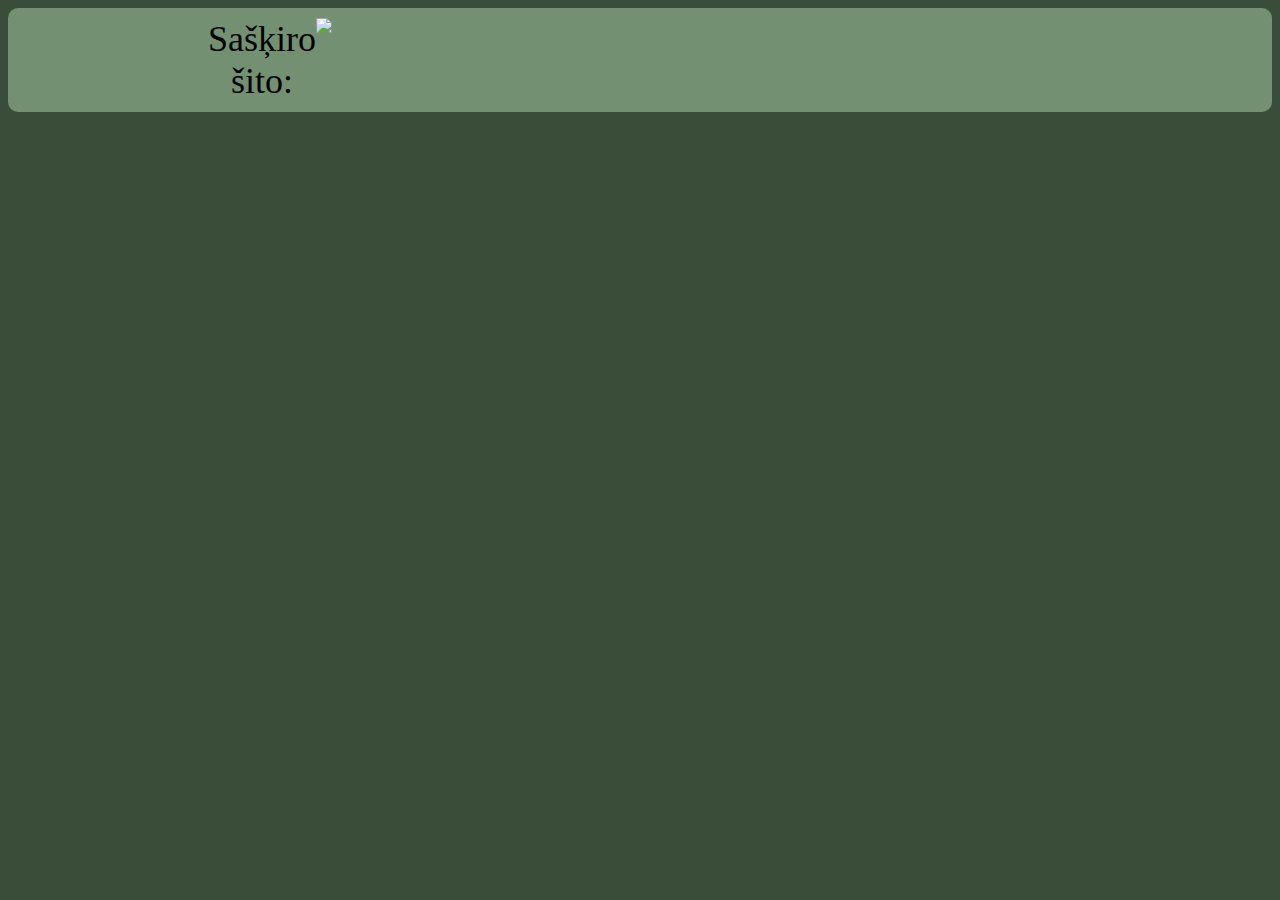
==== index.html @ b09e03c3 "Add files via upload" ====
<!DOCTYPE html>
<html lang="en">
<head>
    <meta charset="UTF-8">
    <meta http-equiv="X-UA-Compatible" content="IE=edge">
    <meta name="viewport" content="width=device-width, initial-scale=1.0">
    <title>Document</title>
    <link rel="stylesheet" href="style.css">
</head>
<body>
    <div class="pud_text">
        <div class="sec_col">
            Sašķiro šito:
            <img class="pudele" src="/imgg/water 1.png">
        </div>
    </div>
    <script src="script.js"></script>
</body>
</html>
---- style.css ----
body 
{
background-color: #3A4D39;
}
.pud_text {
    
}
.sec_col{
    font-size: 36px;
    background-color: #739072;
    /* padding: 100px ; */
    padding-bottom: 10px;
    padding-top: 10px;
    padding-right:1050px ;
    padding-left:200px ;
    border-radius: 10px;
    text-align: center;
    display: flex;
    flex-direction: row;
    justify-content: space-between;
}
.pudele {
    width: 100px;
}
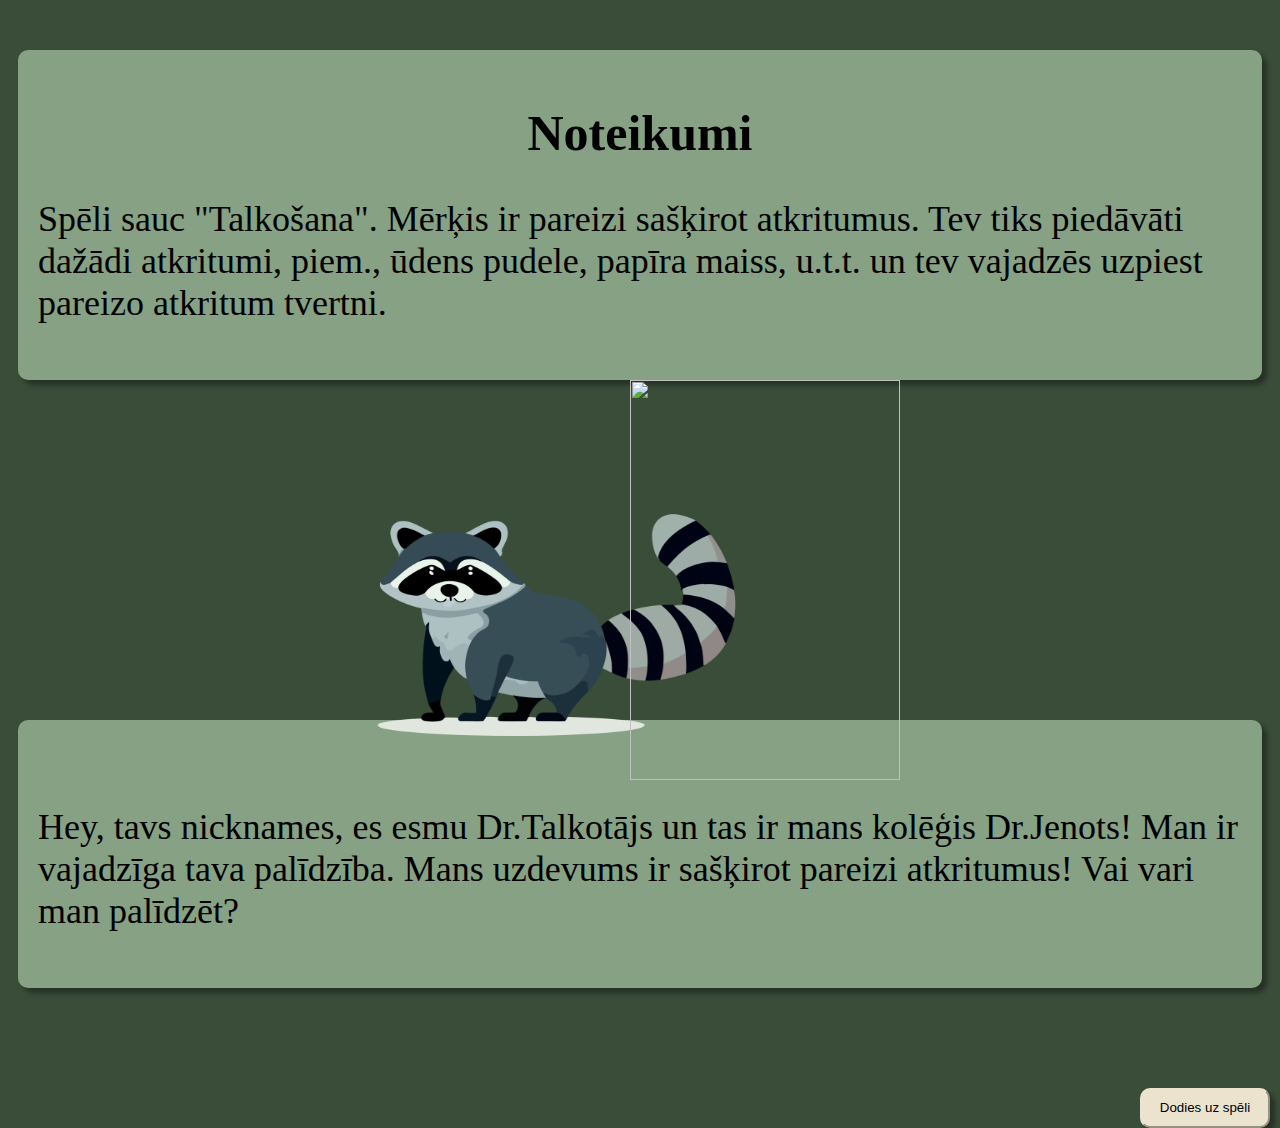
==== commit e0e2b294: "Add files via upload" ====
--- a/index.html
+++ b/index.html
@@ -5,15 +5,26 @@
     <meta http-equiv="X-UA-Compatible" content="IE=edge">
     <meta name="viewport" content="width=device-width, initial-scale=1.0">
     <title>Document</title>
+    <link href="https://cdn.jsdelivr.net/npm/bootstrap@5.3.2/dist/css/bootstrap.min.css" rel="stylesheet" integrity="sha384-T3c6CoIi6uLrA9TneNEoa7RxnatzjcDSCmG1MXxSR1GAsXEV/Dwwykc2MPK8M2HN" crossorigin="anonymous">
     <link rel="stylesheet" href="style.css">
 </head>
 <body>
-    <div class="pud_text">
-        <div class="sec_col">
-            Sašķiro šito:
-            <img class="pudele" src="/imgg/water 1.png">
-        </div>
+<div class="div1">
+    <div class="kvad1">
+        <h1>Noteikumi</h1>
+        <p>Spēli sauc "Talkošana". Mērķis ir pareizi sašķirot atkritumus. Tev tiks piedāvāti dažādi atkritumi, piem., ūdens pudele, papīra maiss, u.t.t. un tev vajadzēs uzpiest pareizo atkritum tvertni.</p>
     </div>
+    <img class="img2" src="dr.raccoon.png"> 
+    <img class="img1" src="dr.png.png">
+    <div class="pls"></div>
+    <div class="kvad2">
+        <p>Hey, tavs nicknames, es esmu Dr.Talkotājs un  tas ir mans kolēģis Dr.Jenots! 
+            Man ir vajadzīga tava palīdzība. Mans uzdevums ir sašķirot pareizi atkritumus!
+            Vai vari man palīdzēt?</p>
+    </div>
+    <div class="help"></div>
+    <button type="button" class="poga">Dodies uz spēli</button>
     <script src="script.js"></script>
+</div>    
 </body>
 </html>--- a/style.css
+++ b/style.css
@@ -1,24 +1,60 @@
-body 
-{
-background-color: #3A4D39;
+body{
+    background-color: #3A4D39;
 }
-.pud_text {
-    
+.kvad1{
+    padding: 20px;
+    background-color: #86a184;
+    border-radius: 10px;
+    box-shadow: 5px 5px 5px #0000005d;
 }
-.sec_col{
-    font-size: 36px;
-    background-color: #739072;
-    /* padding: 100px ; */
-    padding-bottom: 10px;
-    padding-top: 10px;
-    padding-right:1050px ;
-    padding-left:200px ;
+h1{
+    text-align: center;
+    font-size: 50px;
+}
+p{
+    font-size: 36px
+}
+.kvad2{
+    padding-top: 50px;
+    padding-left: 20px;
+    padding-right: 20px;
+    padding-bottom: 20px;
+    background-color: #86a184;
     border-radius: 10px;
-    text-align: center;
-    display: flex;
-    flex-direction: row;
-    justify-content: space-between;
+    box-shadow: 5px 5px 5px #0000005d;
 }
-.pudele {
-    width: 100px;
+.poga{
+    width: 130px;
+    height: 40px;
+    background-color: #ECE3CE;
+    border-color: #ECE3CE;
+    color: #000000;
+    border-radius: 10px;
+    box-shadow: 5px 5px 5px #0000005d;
+    position: absolute;
+    right: 10px;
+}
+.div1{
+    margin-top: 50px;
+    margin-left: 10px;
+    margin-right: 10px;
+}
+.img1{
+    position: absolute;
+    right: 380px;
+    width: 270px;
+    height: 400px;
+}
+.img2{
+    position: absolute;
+    right: 530px;
+    top: 450px;
+    width: 400px;
+    height: 350px;
+}
+.pls{
+    padding: 170px;
+}
+.help{
+    padding: 50px;
 }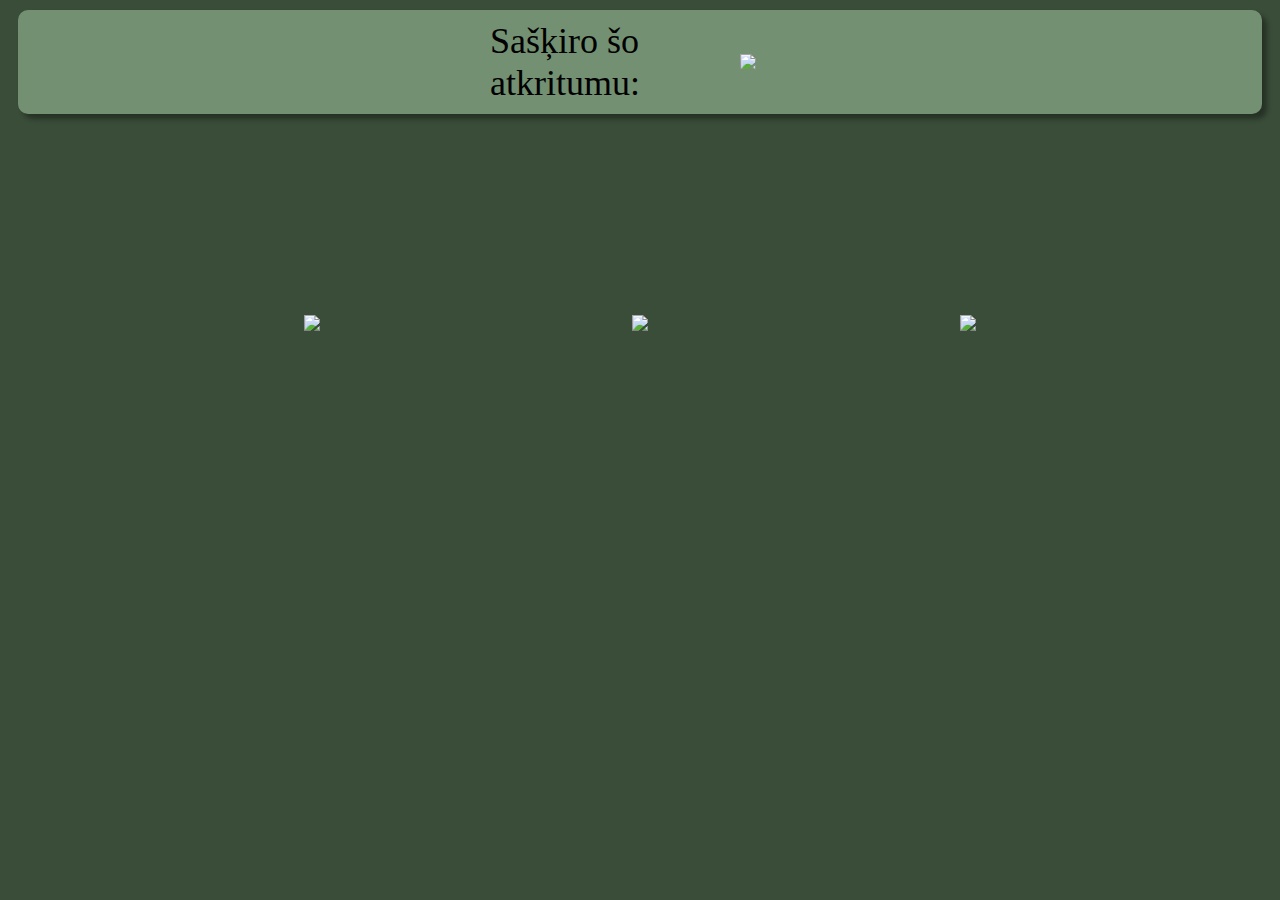
==== commit 1ed25bc3: "Add files via upload" ====
--- a/index.html
+++ b/index.html
@@ -5,26 +5,21 @@
     <meta http-equiv="X-UA-Compatible" content="IE=edge">
     <meta name="viewport" content="width=device-width, initial-scale=1.0">
     <title>Document</title>
-    <link href="https://cdn.jsdelivr.net/npm/bootstrap@5.3.2/dist/css/bootstrap.min.css" rel="stylesheet" integrity="sha384-T3c6CoIi6uLrA9TneNEoa7RxnatzjcDSCmG1MXxSR1GAsXEV/Dwwykc2MPK8M2HN" crossorigin="anonymous">
     <link rel="stylesheet" href="style.css">
 </head>
 <body>
-<div class="div1">
-    <div class="kvad1">
-        <h1>Noteikumi</h1>
-        <p>Spēli sauc "Talkošana". Mērķis ir pareizi sašķirot atkritumus. Tev tiks piedāvāti dažādi atkritumi, piem., ūdens pudele, papīra maiss, u.t.t. un tev vajadzēs uzpiest pareizo atkritum tvertni.</p>
+    <div class="pud_text">
+        <div class="sec_col">
+            Sašķiro šo <br>atkritumu:
+            <img class="pudele" src="water.png">
+        </div>
     </div>
-    <img class="img2" src="dr.raccoon.png"> 
-    <img class="img1" src="dr.png.png">
-    <div class="pls"></div>
-    <div class="kvad2">
-        <p>Hey, tavs nicknames, es esmu Dr.Talkotājs un  tas ir mans kolēģis Dr.Jenots! 
-            Man ir vajadzīga tava palīdzība. Mans uzdevums ir sašķirot pareizi atkritumus!
-            Vai vari man palīdzēt?</p>
-    </div>
-    <div class="help"></div>
-    <button type="button" class="poga">Dodies uz spēli</button>
+<div class="sos"></div>
+<div class="tvertnes">
+    <button class="papira" type="press"><img src="papira.musarnik.png"></button>
+    <button class="plastmasa" type="press"><img src="plastmasa.musarnik.png"></button>
+    <button class="stikla" type="press"><img src="stikla.musarnik.png"></button>
+</div>
     <script src="script.js"></script>
-</div>    
 </body>
 </html>--- a/style.css
+++ b/style.css
@@ -1,60 +1,41 @@
-body{
-    background-color: #3A4D39;
+body 
+{
+background-color: #3A4D39;
 }
-.kvad1{
-    padding: 20px;
-    background-color: #86a184;
-    border-radius: 10px;
-    box-shadow: 5px 5px 5px #0000005d;
-}
-h1{
-    text-align: center;
-    font-size: 50px;
-}
-p{
-    font-size: 36px
-}
-.kvad2{
-    padding-top: 50px;
-    padding-left: 20px;
-    padding-right: 20px;
-    padding-bottom: 20px;
-    background-color: #86a184;
-    border-radius: 10px;
-    box-shadow: 5px 5px 5px #0000005d;
-}
-.poga{
-    width: 130px;
-    height: 40px;
-    background-color: #ECE3CE;
-    border-color: #ECE3CE;
-    color: #000000;
-    border-radius: 10px;
-    box-shadow: 5px 5px 5px #0000005d;
-    position: absolute;
-    right: 10px;
-}
-.div1{
-    margin-top: 50px;
+.pud_text{
+    margin-top: 10px;
     margin-left: 10px;
     margin-right: 10px;
 }
-.img1{
-    position: absolute;
-    right: 380px;
-    width: 270px;
-    height: 400px;
+.sec_col{
+    align-items: center;
+    justify-content: center;
+    box-shadow: 5px 5px 5px #0000005d;
+    font-size: 36px;
+    background-color: #739072;
+    padding-bottom: 10px;
+    padding-top: 10px;
+    border-radius: 10px;
+    display: flex;
+    flex-direction: row;
+    column-gap: 100px;
 }
-.img2{
-    position: absolute;
-    right: 530px;
-    top: 450px;
-    width: 400px;
-    height: 350px;
+.pudele {
+    width: 50px;
 }
-.pls{
-    padding: 170px;
+.tvertnes{
+    align-items: center;
+    justify-content: center;
+    display: flex;
+    flex-direction: row;
+    column-gap: 300px;
 }
-.help{
-    padding: 50px;
-}+.sos{
+    margin: 200px;
+  
+}
+button{
+    background-color: transparent;
+    border: none;
+    cursor:pointer;      
+}
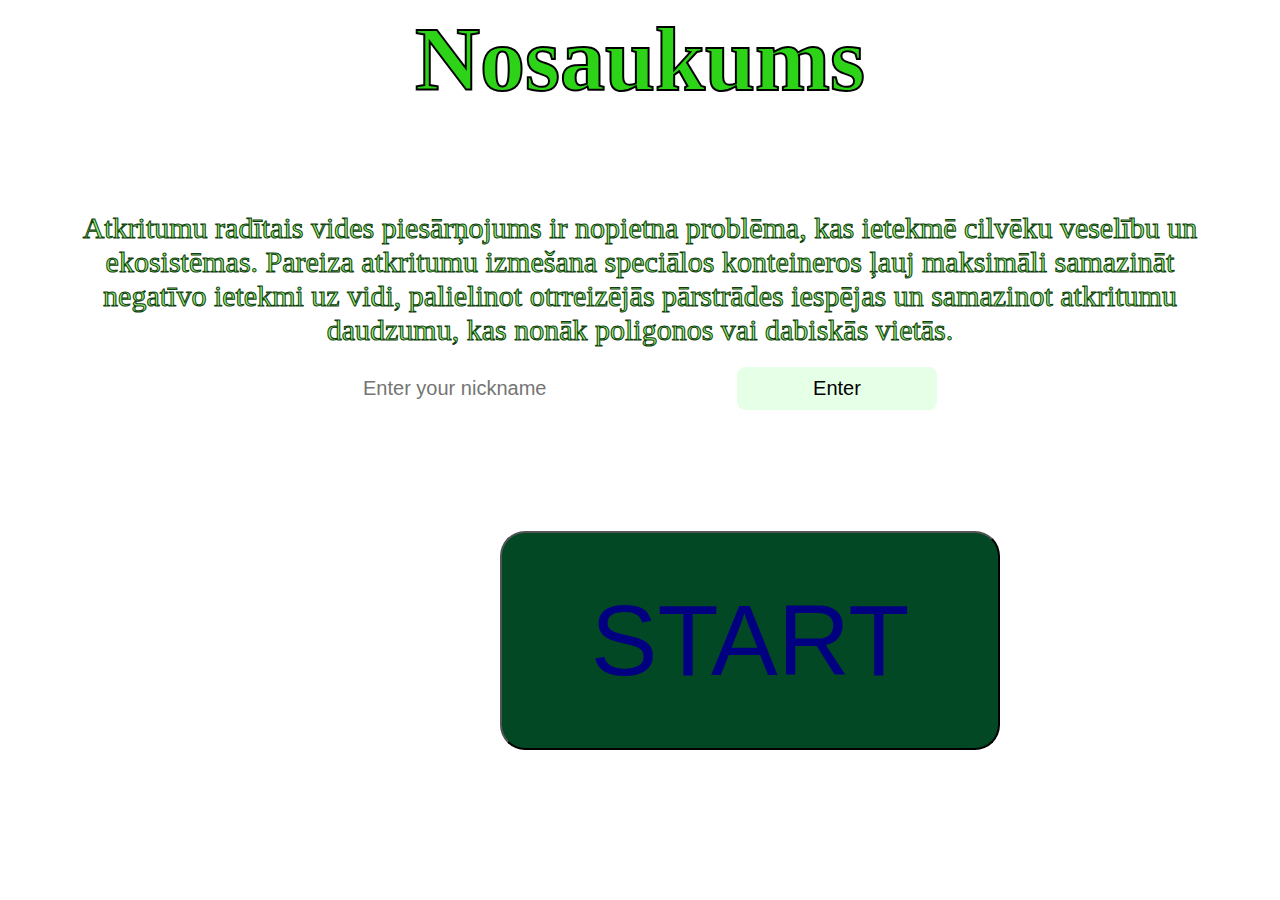
==== commit 64de02e6: "Update index.html" ====
--- a/index.html
+++ b/index.html
@@ -1,5 +1,5 @@
 <!DOCTYPE html>
-<html lang="en">
+<html lang="en" dir="ltr">
 <head>
     <meta charset="UTF-8">
     <meta http-equiv="X-UA-Compatible" content="IE=edge">
@@ -8,18 +8,24 @@
     <link rel="stylesheet" href="style.css">
 </head>
 <body>
-    <div class="pud_text">
-        <div class="sec_col">
-            Sašķiro šo <br>atkritumu:
-            <img class="pudele" src="water.png">
+    <img class="virs_logo" src="/img/apak_logo.png">
+    <h1 class="main_text">Nosaukums</h1>
+    <p class="main_dubText">Atkritumu radītais vides piesārņojums ir nopietna problēma, kas ietekmē cilvēku veselību un ekosistēmas. Pareiza atkritumu izmešana speciālos konteineros ļauj maksimāli samazināt negatīvo ietekmi uz vidi, palielinot otrreizējās pārstrādes iespējas un samazinot atkritumu daudzumu, kas nonāk poligonos vai dabiskās vietās.</p>
+    <div class="section-creator__wrapper">
+        <div>
+            <input placeholder="Enter your nickname" type="text" id="titleCreator" class="section-creator__input">
+            <button id="addTitle" onclick="pogaText()" class="section-creator__button">
+                Enter
+            </button>
+            
         </div>
+    <div> 
+    <!-- <img class="st_poga" src="/img/start_but.png"> -->
+    <button class="form_button">
+        START
+    </button>
+    <div class="moving-plant">
     </div>
-<div class="sos"></div>
-<div class="tvertnes">
-    <button class="papira" type="press"><img src="papira.musarnik.png"></button>
-    <button class="plastmasa" type="press"><img src="plastmasa.musarnik.png"></button>
-    <button class="stikla" type="press"><img src="stikla.musarnik.png"></button>
-</div>
     <script src="script.js"></script>
 </body>
-</html>+</html>
--- a/style.css
+++ b/style.css
@@ -1,41 +1,122 @@
-body 
-{
-background-color: #3A4D39;
+body {
+    background-image:url(/img/fons.png);
+    background-size: 1400px 1100px ;  
+    background-repeat:repeat;
+    
+    /* background-position-y: center;
+    background-position-x: center ; */
+    /* background-size: cover; */
+   
 }
-.pud_text{
-    margin-top: 10px;
-    margin-left: 10px;
-    margin-right: 10px;
+h1 {
+    font-size: 90px;
+    margin: auto;
+    text-align: center;
+    position: relative;
 }
-.sec_col{
-    align-items: center;
-    justify-content: center;
-    box-shadow: 5px 5px 5px #0000005d;
-    font-size: 36px;
-    background-color: #739072;
-    padding-bottom: 10px;
-    padding-top: 10px;
-    border-radius: 10px;
+.main_text {
+    color: rgb(45, 211, 23);
+    /* border: 2px solid white; */
+    -webkit-text-stroke-color: rgb(0, 0, 0);
+    -webkit-text-stroke-width: 2px;
+}
+.main_dubText {
+    padding-left: 70px;
+    padding-right: 70px;
+    font-size: 30px;
+    padding-top: 100px;
+    color: rgb(151, 241, 123);
+    margin: auto;
+    text-align: center;
+    -webkit-text-stroke-color: rgb(15, 63, 13);
+    -webkit-text-stroke-width: 1px;
+}
+.virs_logo {
+    width: 170px;
+    position:absolute;
+    margin-left: 1300px;
+    margin-bottom: 500px;
+}
+
+.section-creator__wrapper {
     display: flex;
-    flex-direction: row;
-    column-gap: 100px;
+    flex-direction: column;
+    align-items:center;
+    justify-content: space-between;
+    width: 50%;
+    margin: 0 auto;
 }
-.pudele {
-    width: 50px;
+
+.section-creator__button, .section-creator__input  {
+    border: 0;
+    padding: 10px 20px;
+    font-size: 20px;
+    width: 200px;
 }
-.tvertnes{
-    align-items: center;
-    justify-content: center;
-    display: flex;
-    flex-direction: row;
-    column-gap: 300px;
+
+.section-creator__button {
+    background-color: #e6ffe7;
+    cursor: pointer;
+    border-radius: 8px;
+    transition:background-color 0.3s;
+    
+    
 }
-.sos{
-    margin: 200px;
-  
+.section-creator__button:hover {
+    background-color: #45a049; 
 }
-button{
-    background-color: transparent;
-    border: none;
-    cursor:pointer;      
+
+.section-creator__input {
+    width: 350px;
+    margin-top: 20px;
 }
+/* .st_poga {
+    width: 500px;
+    padding-left: 300px;
+    position: absolute;
+    align-items:center;
+    /* justify-content: center; */
+    
+
+
+.moving-plant {
+    position: relative; 
+    right: 200px;
+    z-index: 20;
+    background-repeat: no-repeat;
+    padding-left: 900px;
+    background-image:
+    url(img/virs_logo.png);
+    width: 100px;
+    height: 230px;
+    transform: rotate(-15deg);
+    animation-name: plant-move;
+    animation-duration: 2s;
+    animation-iteration-count: infinite;
+    animation-direction: alternate;
+}
+
+@keyframes plant-move {
+    from{transform: translateY(0px)};
+    to{transform: translateY(100px)};
+
+}
+.form_button {
+    background-color: rgb(2, 72, 36);
+    border-radius: 25px;
+    font-size: 100px;
+    width: 500px;
+    padding-left: 100px;
+    position: absolute;
+    align-items:center;
+    padding: 50px 40px;
+    color: navy;
+    transition: .2s all ease-out;
+    left: 500px;
+    bottom: 150px;
+}
+.form_button:hover {
+    color: red;
+    background-color:#45a049;
+    margin-right: 50px;
+}
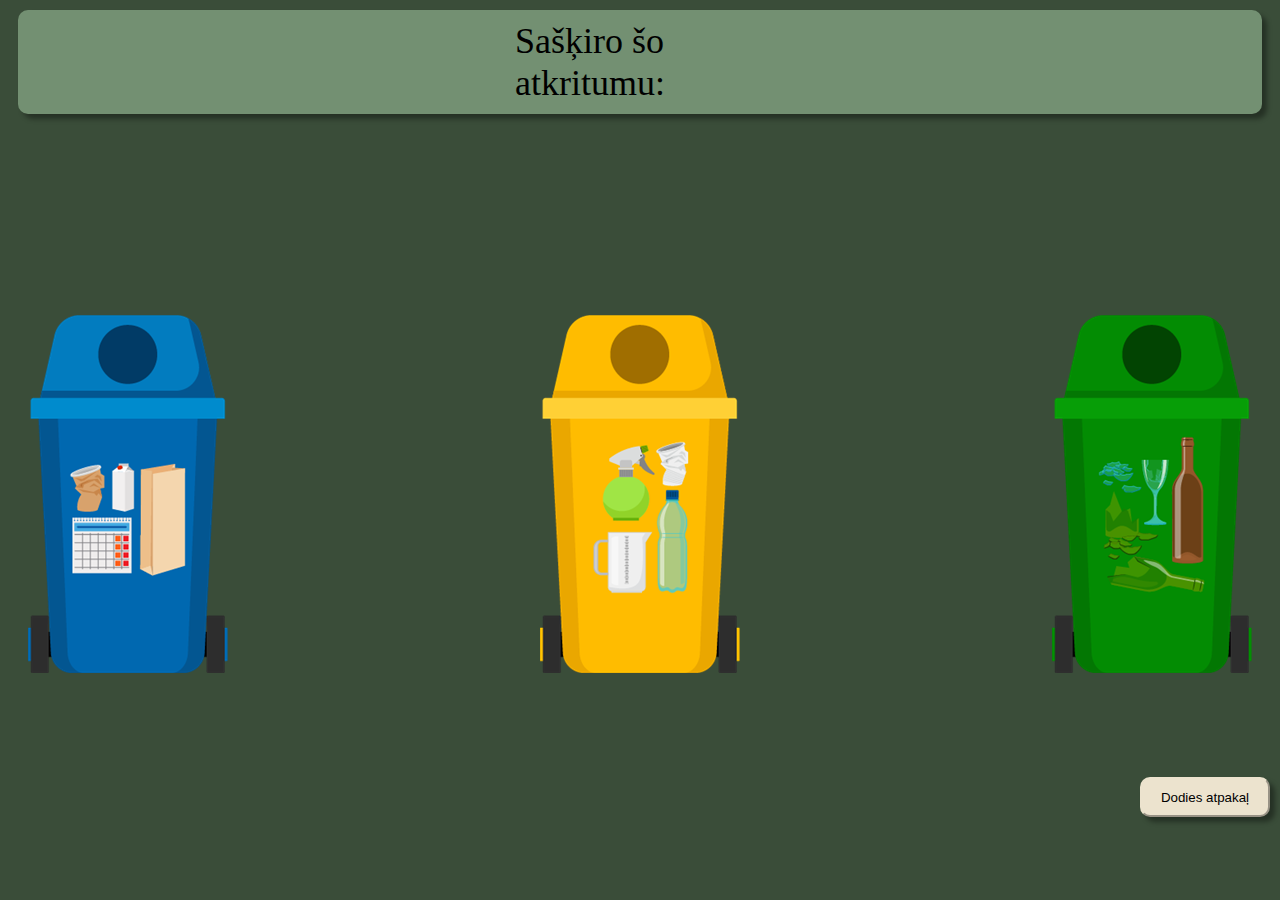
==== commit 40340827: "Add files via upload" ====
--- a/index.html
+++ b/index.html
@@ -1,31 +1,43 @@
 <!DOCTYPE html>
-<html lang="en" dir="ltr">
+<html lang="en">
+
 <head>
     <meta charset="UTF-8">
     <meta http-equiv="X-UA-Compatible" content="IE=edge">
     <meta name="viewport" content="width=device-width, initial-scale=1.0">
     <title>Document</title>
+    <link href="https://cdn.jsdelivr.net/npm/bootstrap@5.3.2/dist/css/bootstrap.min.css" rel="stylesheet"
+        integrity="sha384-T3c6CoIi6uLrA9TneNEoa7RxnatzjcDSCmG1MXxSR1GAsXEV/Dwwykc2MPK8M2HN" crossorigin="anonymous">
     <link rel="stylesheet" href="style.css">
 </head>
+
 <body>
-    <img class="virs_logo" src="/img/apak_logo.png">
-    <h1 class="main_text">Nosaukums</h1>
-    <p class="main_dubText">Atkritumu radītais vides piesārņojums ir nopietna problēma, kas ietekmē cilvēku veselību un ekosistēmas. Pareiza atkritumu izmešana speciālos konteineros ļauj maksimāli samazināt negatīvo ietekmi uz vidi, palielinot otrreizējās pārstrādes iespējas un samazinot atkritumu daudzumu, kas nonāk poligonos vai dabiskās vietās.</p>
-    <div class="section-creator__wrapper">
-        <div>
-            <input placeholder="Enter your nickname" type="text" id="titleCreator" class="section-creator__input">
-            <button id="addTitle" onclick="pogaText()" class="section-creator__button">
-                Enter
-            </button>
-            
+    <div class="pud_text">
+        <div class="sec_col">
+            Sašķiro šo <br>atkritumu:
+            <div id="trashmf">
+                <img class="img8" id="img1" src="trash-1.png">
+                <img class="img8" id="img2" src="trash-2.png">
+                <img class="img8" id="img2" src="trash-3.png">
+                <img class="img8" id="img2" src="trash-4.png">
+                <img class="img8" id="img1" src="trash-5.png">
+                <img class="img8" id="img2" src="trash-6.png">
+                <img class="img8" id="img2" src="trash-7.png">
+                <img class="img8" id="img1" src="trash-8.png">
+                <img class="img8" id="img2" src="trash-9.png">
+                <img class="img8" id="img2" src="trash-10.png">
+            </div>
         </div>
-    <div> 
-    <!-- <img class="st_poga" src="/img/start_but.png"> -->
-    <button class="form_button">
-        START
-    </button>
-    <div class="moving-plant">
     </div>
+    <div class="sos"></div>
+    <div class="tvertnes">
+        <button class="papira" type="press" id="but"><img src="papira.musarnik.png"></button>
+        <button class="plastmasa" type="press" id="but"><img src="plastmasa.musarnik.png"></button>
+        <button class="stikla" type="press" id="but"><img src="stikla.musarnik.png"></button>
+    </div>
+    <div class="help1"></div>
+    <a href="index (1).html"><button type="button" class="poga">Dodies atpakaļ</button></a>
     <script src="script.js"></script>
 </body>
-</html>
+
+</html>--- a/style.css
+++ b/style.css
@@ -1,122 +1,60 @@
-body {
-    background-image:url(/img/fons.png);
-    background-size: 1400px 1100px ;  
-    background-repeat:repeat;
-    
-    /* background-position-y: center;
-    background-position-x: center ; */
-    /* background-size: cover; */
-   
+body 
+{
+background-color: #3A4D39;
 }
-h1 {
-    font-size: 90px;
-    margin: auto;
-    text-align: center;
-    position: relative;
+.pud_text{
+    margin-top: 10px;
+    margin-left: 10px;
+    margin-right: 10px;
 }
-.main_text {
-    color: rgb(45, 211, 23);
-    /* border: 2px solid white; */
-    -webkit-text-stroke-color: rgb(0, 0, 0);
-    -webkit-text-stroke-width: 2px;
+.sec_col{
+    align-items: center;
+    justify-content: center;
+    box-shadow: 5px 5px 5px #0000005d;
+    font-size: 36px;
+    background-color: #739072;
+    padding-bottom: 10px;
+    padding-top: 10px;
+    border-radius: 10px;
+    display: flex;
+    flex-direction: row;
+    column-gap: 100px;
 }
-.main_dubText {
-    padding-left: 70px;
-    padding-right: 70px;
-    font-size: 30px;
-    padding-top: 100px;
-    color: rgb(151, 241, 123);
-    margin: auto;
-    text-align: center;
-    -webkit-text-stroke-color: rgb(15, 63, 13);
-    -webkit-text-stroke-width: 1px;
+#img1 {
+    width: 40px;
+    display: none;
 }
-.virs_logo {
-    width: 170px;
-    position:absolute;
-    margin-left: 1300px;
-    margin-bottom: 500px;
+#img2 {
+    width: 100px;
+    display: none;
 }
-
-.section-creator__wrapper {
+.tvertnes{
+    align-items: center;
+    justify-content: center;
     display: flex;
-    flex-direction: column;
-    align-items:center;
-    justify-content: space-between;
-    width: 50%;
-    margin: 0 auto;
+    flex-direction: row;
+    column-gap: 300px;
 }
-
-.section-creator__button, .section-creator__input  {
-    border: 0;
-    padding: 10px 20px;
-    font-size: 20px;
-    width: 200px;
+.sos{
+    margin: 200px;
+  
 }
-
-.section-creator__button {
-    background-color: #e6ffe7;
-    cursor: pointer;
-    border-radius: 8px;
-    transition:background-color 0.3s;
-    
-    
+#but{
+    background-color: transparent;
+    border: none;
+    cursor:pointer;      
 }
-.section-creator__button:hover {
-    background-color: #45a049; 
+.poga{
+    width: 130px;
+    height: 40px;
+    background-color: #ECE3CE;
+    border-color: #ECE3CE;
+    color: #000000;
+    border-radius: 10px;
+    box-shadow: 5px 5px 5px #0000005d;
+    position: absolute;
+    right: 10px;
 }
-
-.section-creator__input {
-    width: 350px;
-    margin-top: 20px;
-}
-/* .st_poga {
-    width: 500px;
-    padding-left: 300px;
-    position: absolute;
-    align-items:center;
-    /* justify-content: center; */
-    
-
-
-.moving-plant {
-    position: relative; 
-    right: 200px;
-    z-index: 20;
-    background-repeat: no-repeat;
-    padding-left: 900px;
-    background-image:
-    url(img/virs_logo.png);
-    width: 100px;
-    height: 230px;
-    transform: rotate(-15deg);
-    animation-name: plant-move;
-    animation-duration: 2s;
-    animation-iteration-count: infinite;
-    animation-direction: alternate;
-}
-
-@keyframes plant-move {
-    from{transform: translateY(0px)};
-    to{transform: translateY(100px)};
-
-}
-.form_button {
-    background-color: rgb(2, 72, 36);
-    border-radius: 25px;
-    font-size: 100px;
-    width: 500px;
-    padding-left: 100px;
-    position: absolute;
-    align-items:center;
-    padding: 50px 40px;
-    color: navy;
-    transition: .2s all ease-out;
-    left: 500px;
-    bottom: 150px;
-}
-.form_button:hover {
-    color: red;
-    background-color:#45a049;
-    margin-right: 50px;
-}
+.help1{
+    padding: 50px;
+}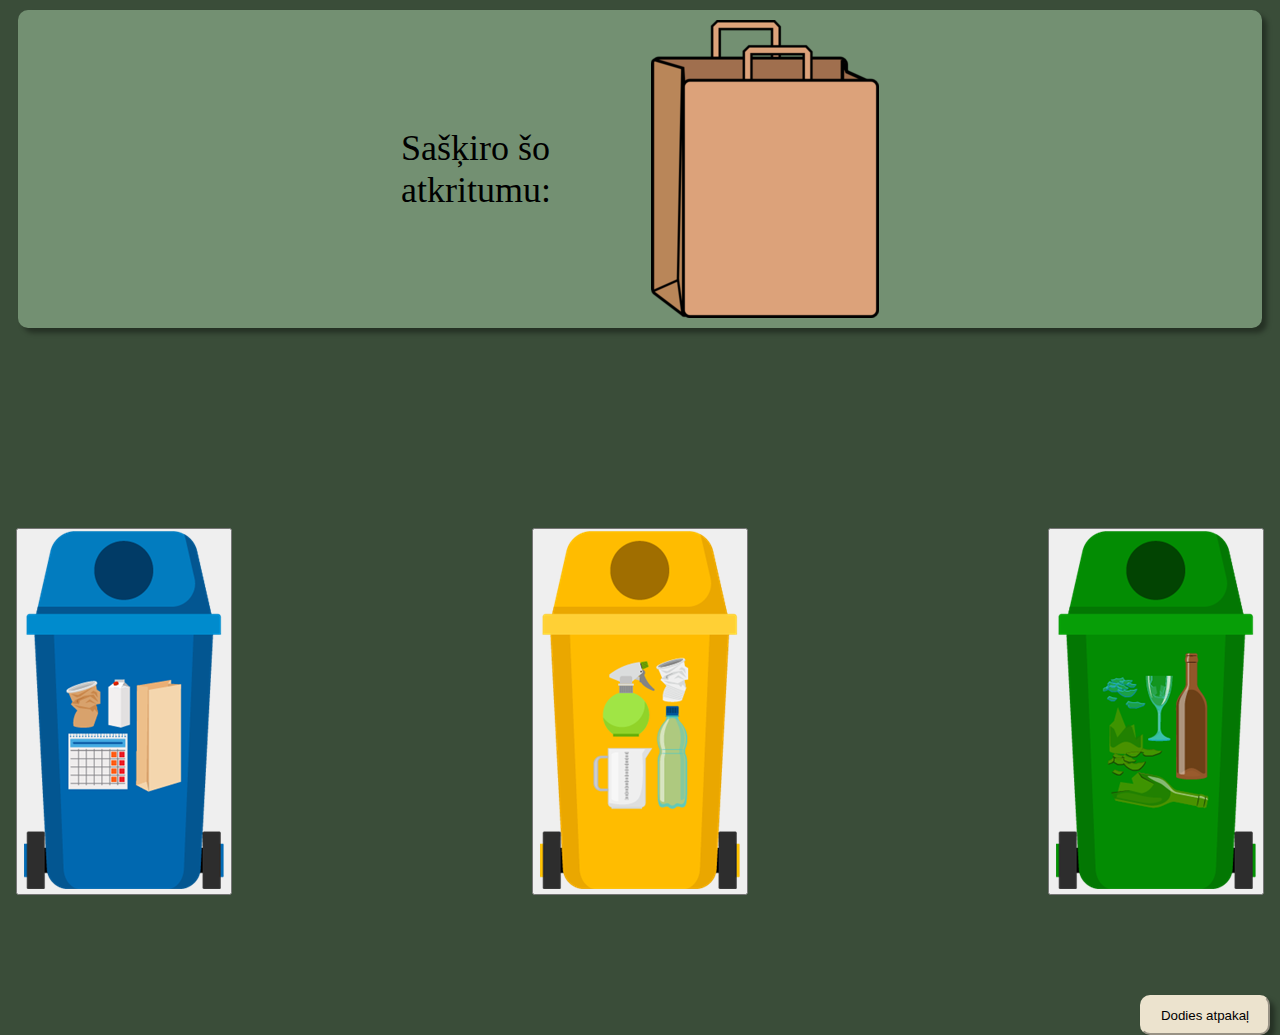
==== commit 2740d6ff: "Add files via upload" ====
--- a/index.html
+++ b/index.html
@@ -16,28 +16,28 @@
         <div class="sec_col">
             Sašķiro šo <br>atkritumu:
             <div id="trashmf">
-                <img class="img8" id="img1" src="trash-1.png">
-                <img class="img8" id="img2" src="trash-2.png">
-                <img class="img8" id="img2" src="trash-3.png">
-                <img class="img8" id="img2" src="trash-4.png">
-                <img class="img8" id="img1" src="trash-5.png">
-                <img class="img8" id="img2" src="trash-6.png">
-                <img class="img8" id="img2" src="trash-7.png">
-                <img class="img8" id="img1" src="trash-8.png">
-                <img class="img8" id="img2" src="trash-9.png">
-                <img class="img8" id="img2" src="trash-10.png">
+                <img class="img1" src="trash-1.png" alt="plastmasa">
+                <img class="img2" src="trash-2.png" alt="plastmasa">
+                <img class="img2" src="trash-3.png" alt="plastmasa">
+                <img class="img2" src="trash-4.png" alt="plastmasa">
+                <img class="img2" src="trash-5.png" alt="papirs">
+                <img class="img2" src="trash-6.png" alt="papirs">
+                <img class="img2" src="trash-7.png" alt="papirs">
+                <img class="img1" src="trash-8.png" alt="stikls">
+                <img class="img2" src="trash-9.png" alt="stikls">
+                <img class="img2" src="trash-10.png" alt="stikls">
             </div>
         </div>
     </div>
     <div class="sos"></div>
     <div class="tvertnes">
-        <button class="papira" type="press" id="but"><img src="papira.musarnik.png"></button>
-        <button class="plastmasa" type="press" id="but"><img src="plastmasa.musarnik.png"></button>
-        <button class="stikla" type="press" id="but"><img src="stikla.musarnik.png"></button>
+        <button id="papirs" type="button" class="but"><img src="papira.musarnik.png"></button>
+        <button id="plastmasa" type="button" class="but"><img src="plastmasa.musarnik.png"></button>
+        <button id="stikls" type="button" class="but"><img src="stikla.musarnik.png"></button>
     </div>
     <div class="help1"></div>
     <a href="index (1).html"><button type="button" class="poga">Dodies atpakaļ</button></a>
     <script src="script.js"></script>
 </body>
 
-</html>+</html>
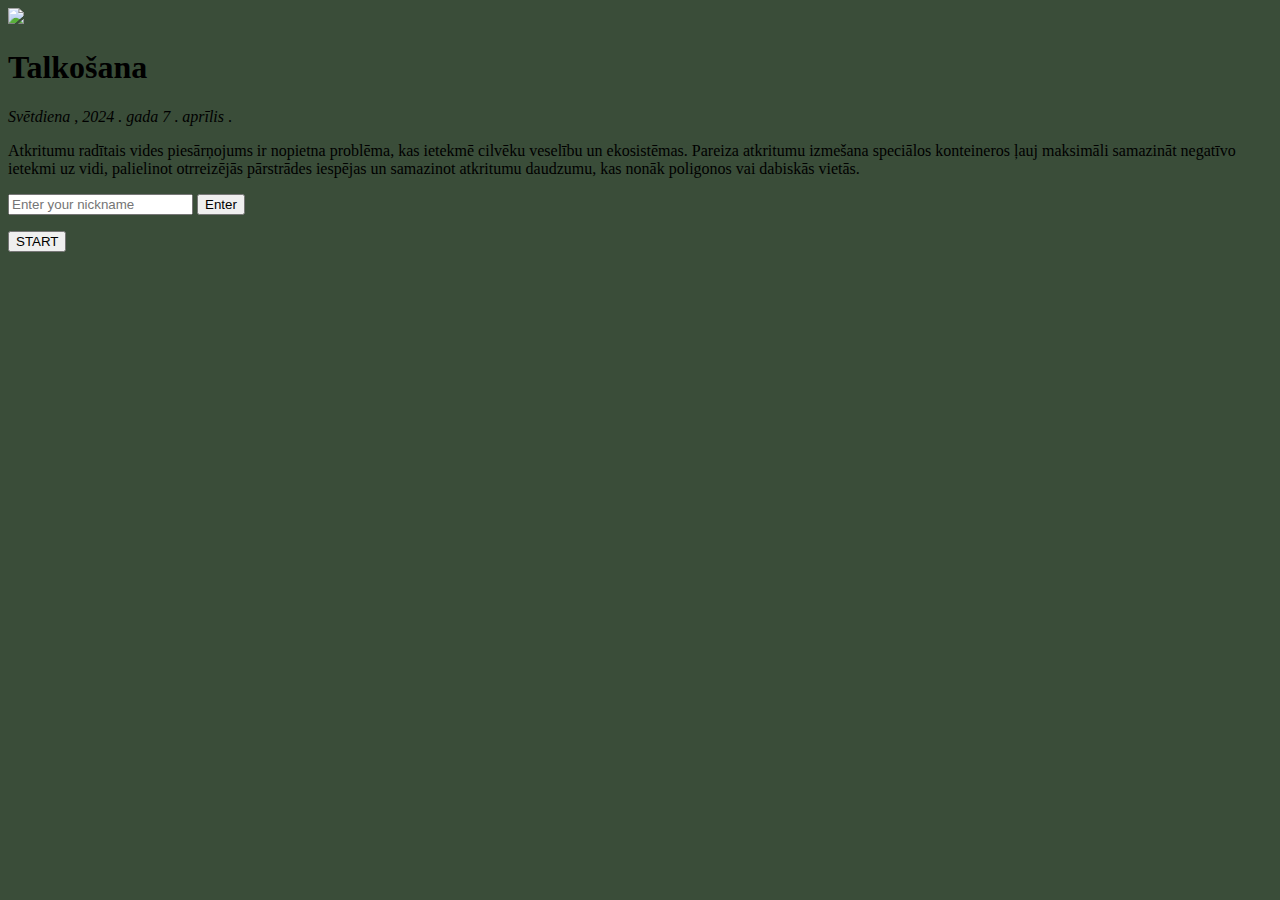
==== commit 3da73700: "Update index.html" ====
--- a/index.html
+++ b/index.html
@@ -1,43 +1,48 @@
 <!DOCTYPE html>
-<html lang="en">
-
+<html lang="en" dir="ltr">
 <head>
     <meta charset="UTF-8">
     <meta http-equiv="X-UA-Compatible" content="IE=edge">
     <meta name="viewport" content="width=device-width, initial-scale=1.0">
     <title>Document</title>
-    <link href="https://cdn.jsdelivr.net/npm/bootstrap@5.3.2/dist/css/bootstrap.min.css" rel="stylesheet"
-        integrity="sha384-T3c6CoIi6uLrA9TneNEoa7RxnatzjcDSCmG1MXxSR1GAsXEV/Dwwykc2MPK8M2HN" crossorigin="anonymous">
     <link rel="stylesheet" href="style.css">
 </head>
+<body>
+    <img class="virs_logo" src="/img/apak_logo.png">
+    <h1 class="main_text">Talkošana</h1>
 
-<body>
-    <div class="pud_text">
-        <div class="sec_col">
-            Sašķiro šo <br>atkritumu:
-            <div id="trashmf">
-                <img class="img1" src="trash-1.png" alt="plastmasa">
-                <img class="img2" src="trash-2.png" alt="plastmasa">
-                <img class="img2" src="trash-3.png" alt="plastmasa">
-                <img class="img2" src="trash-4.png" alt="plastmasa">
-                <img class="img2" src="trash-5.png" alt="papirs">
-                <img class="img2" src="trash-6.png" alt="papirs">
-                <img class="img2" src="trash-7.png" alt="papirs">
-                <img class="img1" src="trash-8.png" alt="stikls">
-                <img class="img2" src="trash-9.png" alt="stikls">
-                <img class="img2" src="trash-10.png" alt="stikls">
-            </div>
-        </div>
+    <p class="alig">
+        <i id="diena">Svētdiena</i>
+        ,
+        <i id="gads">2024</i>
+        <i>. gada</i> 
+        <i id="datums">7</i>
+        . 
+        <i id="menesis">aprīlis</i>
+        .
+    </p>
+    
+    <p class="main_dubText">Atkritumu radītais vides piesārņojums ir nopietna problēma, kas ietekmē cilvēku veselību un ekosistēmas. Pareiza atkritumu izmešana speciālos konteineros ļauj maksimāli samazināt negatīvo ietekmi uz vidi, palielinot otrreizējās pārstrādes iespējas un samazinot atkritumu daudzumu, kas nonāk poligonos vai dabiskās vietās.</p>
+    
+    <div class="section-creator__wrapper">
+        <input  placeholder="Enter your nickname" type="text" id="titleCreator" class="section-creator__input">
+        <button id="addTitle" onclick="addName()" class="section-creator__button">
+            Enter
+        </button>
     </div>
-    <div class="sos"></div>
-    <div class="tvertnes">
-        <button id="papirs" type="button" class="but"><img src="papira.musarnik.png"></button>
-        <button id="plastmasa" type="button" class="but"><img src="plastmasa.musarnik.png"></button>
-        <button id="stikls" type="button" class="but"><img src="stikla.musarnik.png"></button>
+
+    <div class="text-center">
+        <p id="press_text"></p>
     </div>
-    <div class="help1"></div>
-    <a href="index (1).html"><button type="button" class="poga">Dodies atpakaļ</button></a>
+    
+    <div> 
+        <button id="goToPage2" class="form_button" onclick="addText()">
+            START
+        </button>
+    <div>
+        <div class="moving-plant">
+    </div>
+
     <script src="script.js"></script>
 </body>
-
 </html>
--- a/style.css
+++ b/style.css
@@ -20,13 +20,11 @@
     flex-direction: row;
     column-gap: 100px;
 }
-#img1 {
+.img1{
     width: 40px;
-    display: none;
 }
-#img2 {
+.img2{
     width: 100px;
-    display: none;
 }
 .tvertnes{
     align-items: center;
@@ -39,7 +37,7 @@
     margin: 200px;
   
 }
-#but{
+.but{
     background-color: transparent;
     border: none;
     cursor:pointer;      
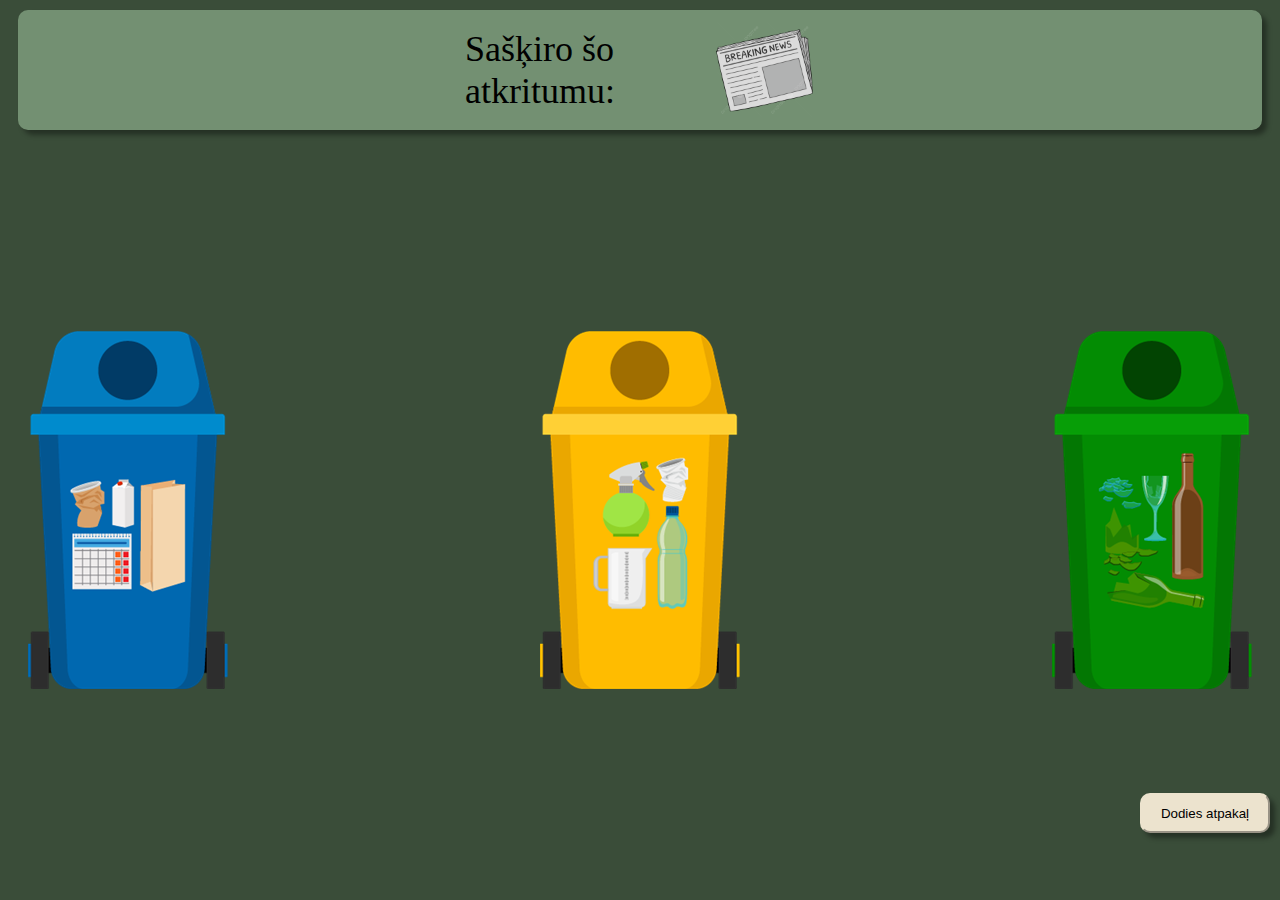
==== commit f85e256e: "Merge pull request #2 from AnnaMPi/3-daļa" ====
--- a/index.html
+++ b/index.html
@@ -1,48 +1,43 @@
 <!DOCTYPE html>
-<html lang="en" dir="ltr">
+<html lang="en">
+
 <head>
     <meta charset="UTF-8">
     <meta http-equiv="X-UA-Compatible" content="IE=edge">
     <meta name="viewport" content="width=device-width, initial-scale=1.0">
     <title>Document</title>
+    <link href="https://cdn.jsdelivr.net/npm/bootstrap@5.3.2/dist/css/bootstrap.min.css" rel="stylesheet"
+        integrity="sha384-T3c6CoIi6uLrA9TneNEoa7RxnatzjcDSCmG1MXxSR1GAsXEV/Dwwykc2MPK8M2HN" crossorigin="anonymous">
     <link rel="stylesheet" href="style.css">
 </head>
+
 <body>
-    <img class="virs_logo" src="/img/apak_logo.png">
-    <h1 class="main_text">Talkošana</h1>
-
-    <p class="alig">
-        <i id="diena">Svētdiena</i>
-        ,
-        <i id="gads">2024</i>
-        <i>. gada</i> 
-        <i id="datums">7</i>
-        . 
-        <i id="menesis">aprīlis</i>
-        .
-    </p>
-    
-    <p class="main_dubText">Atkritumu radītais vides piesārņojums ir nopietna problēma, kas ietekmē cilvēku veselību un ekosistēmas. Pareiza atkritumu izmešana speciālos konteineros ļauj maksimāli samazināt negatīvo ietekmi uz vidi, palielinot otrreizējās pārstrādes iespējas un samazinot atkritumu daudzumu, kas nonāk poligonos vai dabiskās vietās.</p>
-    
-    <div class="section-creator__wrapper">
-        <input  placeholder="Enter your nickname" type="text" id="titleCreator" class="section-creator__input">
-        <button id="addTitle" onclick="addName()" class="section-creator__button">
-            Enter
-        </button>
+    <div class="pud_text">
+        <div class="sec_col">
+            Sašķiro šo <br>atkritumu:
+            <div id="trashmf">
+                <img class="img1" src="trash-1.png" alt="plastmasa">
+                <img class="img2" src="trash-2.png" alt="plastmasa">
+                <img class="img2" src="trash-3.png" alt="plastmasa">
+                <img class="img2" src="trash-4.png" alt="plastmasa">
+                <img class="img2" src="trash-5.png" alt="papirs">
+                <img class="img2" src="trash-6.png" alt="papirs">
+                <img class="img2" src="trash-7.png" alt="papirs">
+                <img class="img1" src="trash-8.png" alt="stikls">
+                <img class="img2" src="trash-9.png" alt="stikls">
+                <img class="img2" src="trash-10.png" alt="stikls">
+            </div>
+        </div>
     </div>
-
-    <div class="text-center">
-        <p id="press_text"></p>
+    <div class="sos"></div>
+    <div class="tvertnes">
+        <button id="papirs" type="button" class="but"><img src="papira.musarnik.png"></button>
+        <button id="plastmasa" type="button" class="but"><img src="plastmasa.musarnik.png"></button>
+        <button id="stikls" type="button" class="but"><img src="stikla.musarnik.png"></button>
     </div>
-    
-    <div> 
-        <button id="goToPage2" class="form_button" onclick="addText()">
-            START
-        </button>
-    <div>
-        <div class="moving-plant">
-    </div>
-
+    <div class="help1"></div>
+    <a href="index (1).html"><button type="button" class="poga">Dodies atpakaļ</button></a>
     <script src="script.js"></script>
 </body>
+
 </html>
